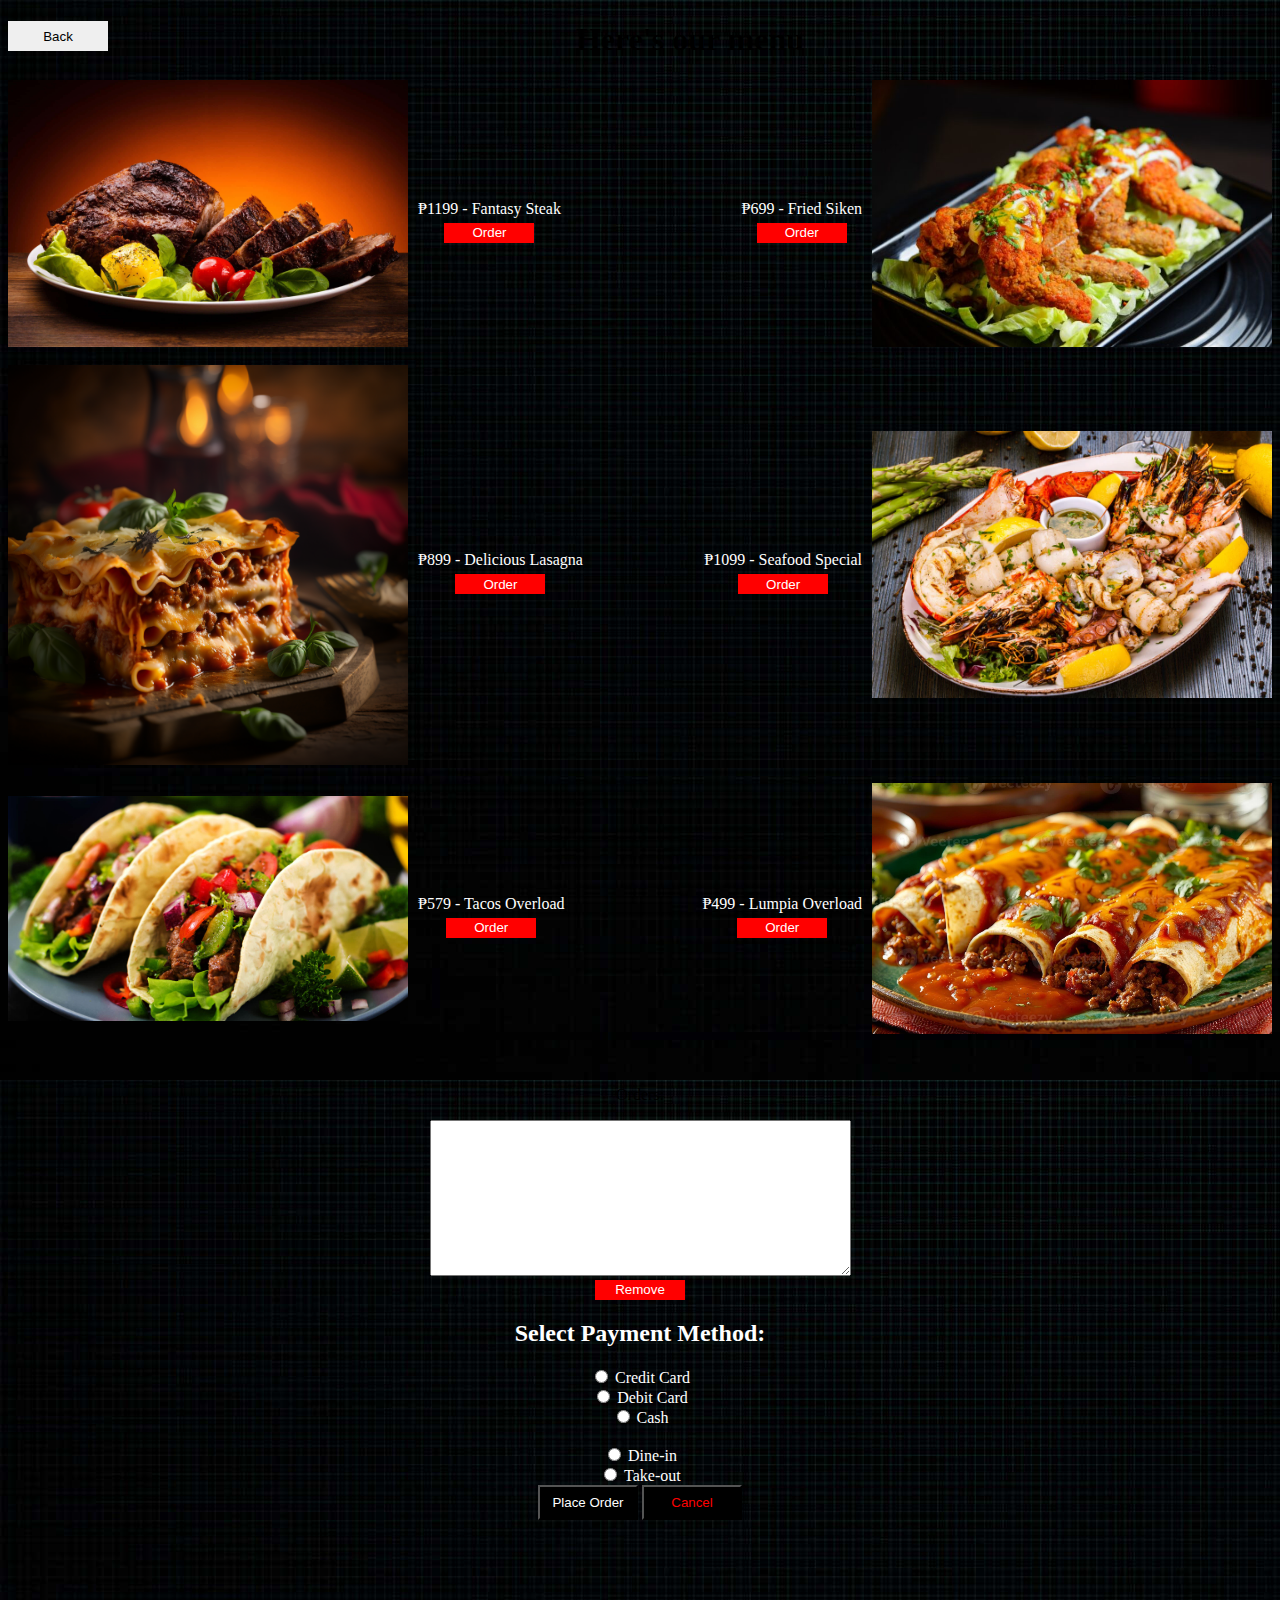
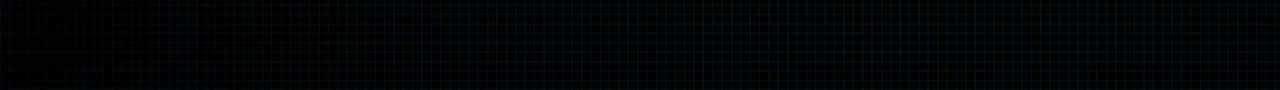
==== clicktoorder.html @ bce4de8d "initial commit" ====
<!DOCTYPE html>
<html lang="en">
<head>
    <meta charset="UTF-8">
    <meta name="viewport" content="width=device-width, initial-scale=1.0">
    <title>Archie's Restaurant</title>
</head>
<body background="images/black.jpg">
<div style="text-align: center;">
    <div style="float: left;">
        <a href="index.html" style="text-decoration: none;">
            <button style="width: 100px; height: 30px; background-color: white(255, 255, 255); color: black; border: none;">Back</button>
        </a>
    </div>
</div>

<center>
    <h1>Here's our menu</h1>
</center>
<div style="display: flex; justify-content: space-between;">
<div style="display: flex; align-items: center; text-align: center;">
    <img src="images/d1.jpg" width="400" style="margin-right: 10px;">
    <div>
        <p style="margin-bottom: 5px; color: white;">₱1199 - Fantasy Steak</p>
                <button onclick="addorder('Fantasy Steak - ₱1199.00')" style="width: 90px; height: 20px; background-color: Red; color: white; border: none;">Order</button>
    </div>
</div>
<div style="display: flex; align-items: center; text-align: center;">
    <div>
        <p style="margin-bottom: 5px; color: white;">₱699 - Fried Siken </p>
        <button onclick="addorder('Fried Siken - ₱699.00')" style="width: 90px; height: 20px; background-color: Red; color: white; border: none;">Order</button>
    </div>
    <img src="images/d4.jpeg" width="400" style="margin-left: 10px;">
</div>
</div>
<br>
<div style="display: flex; justify-content: space-between;">
<div style="display: flex; align-items: center; text-align: center;">
    <img src="images/d2.png" width="400" style="margin-right: 10px;">
    <div>
        <p style="margin-bottom: 5px; color: white;">₱899 - Delicious Lasagna </p>
        <button onclick="addorder('Delicious Lasagna - ₱899.00')"style="width: 90px; height: 20px; background-color: Red; color: white; border: none;">Order</button>
    </div>
</div>
<div style="display: flex; align-items: center; text-align: center;">
    <div>
        <p style="margin-bottom: 5px; color: white;">₱1099 - Seafood Special </p>
        <button onclick="addorder('Seafood Special - ₱1099.00')"style="width: 90px; height: 20px; background-color: Red; color: white; border: none;">Order</button>
    </div>
    <img src="images/d4.webp" width="400" style="margin-left: 10px;">
</div>
</div>
<br>
<div style="display: flex; justify-content: space-between;">
    <div style="display: flex; align-items: center; text-align: center;">
        <img src="images/d3.jpg" width="400" style="margin-right: 10px;">
        <div>
            <p style="margin-bottom: 5px; color: white;">₱579 - Tacos Overload </p>
            <button onclick="addorder('Tacos Overload - ₱579.00')"style="width: 90px; height: 20px; background-color: Red; color: white; border: none;">Order</button>
        </div>
    </div>
    <div style="display: flex; align-items: center; text-align: center;">
        <div>
            <p style="margin-bottom: 5px; color: white;">₱499 - Lumpia Overload </p>
            <button onclick="addorder('Lumpia Overload - ₱499.00')"style="width: 90px; height: 20px; background-color: Red; color: white; border: none;">Order</button>
        </div>
        <img src="images/d5.jpeg" width="400" style="margin-left: 10px;">
    </div>
</div>
<br>
<br>
<div style="text-align: center;">
    <p>Orders:</p>
    <textarea id="list" rows="10" cols="50"></textarea>
</div>
<div style="text-align: center;">
    <button onclick="remove()"style="width: 90px; height: 20px; background-color: Red; color: white; border: none;">Remove</button>
    </div>
<script>
    var orders = [];

    function addorder(item) {
        orders.push(item);
        var orderList = document.getElementById("list");
        orderList.value = orders.join("\n");
    }
    function remove() {
            if (orders.length > 0) {
                orders.pop(); // Remove the last item from the array
                var orderList = document.getElementById("list");
                orderList.value = orders.join("\n");
            }
        }
</script>

<center><div id="payment-model" style="color: white;">
    <h2>Select Payment Method:</h2>
    <label><input type="radio" name="payment" value="credit"> Credit Card</label><br>
    <label><input type="radio" name="payment" value="debit"> Debit Card</label><br>
    <label><input type="radio" name="payment" value="cash"> Cash</label><br>
</div>
<br>
<div id="order-type"style="color: white;">
    <label><input type="radio" name="order-buttons" value="Dine-In"> Dine-in</label><br>
    <label><input type="radio" name="order-buttons" value="Take-Out"> Take-out</label><br>
</div>

<div id="order-buttons">
    <a href="placeorder.html"><button style="width: 100px; height: 35px; background-color:black; color: white;">Place Order</button></a>
    <a href="cancel.html"><button style="width: 100px; height: 35px; background-color:black; color: red;">Cancel</button></a>
</div>
</center>
<br>
<br>
<br>
<br>
<br>
<br>
<br>
<br>
<br>



    


</body>
</html>
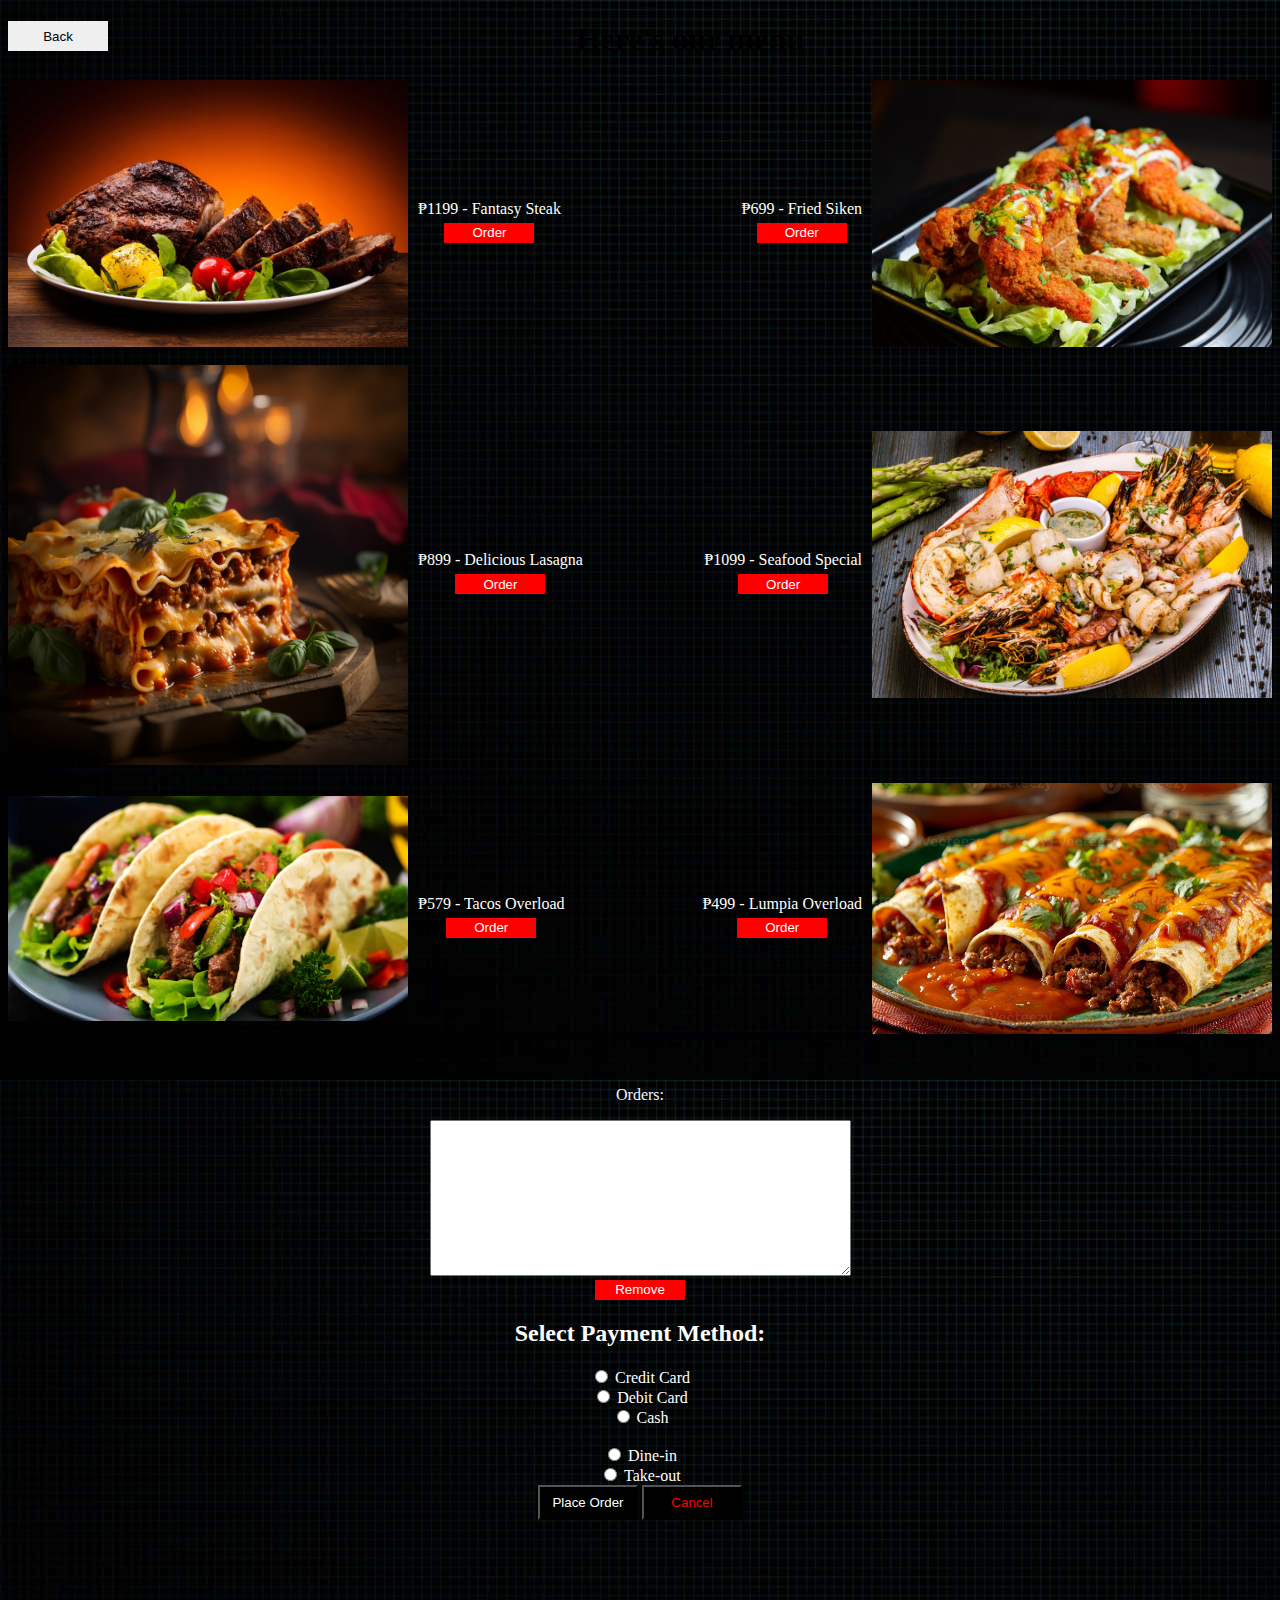
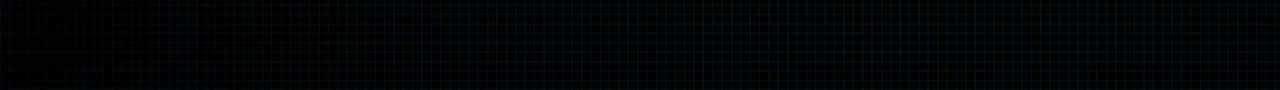
==== commit 4f0ab5a0: "initial commit" ====
--- a/clicktoorder.html
+++ b/clicktoorder.html
@@ -70,7 +70,7 @@
 <br>
 <br>
 <div style="text-align: center;">
-    <p>Orders:</p>
+    <p style="color: aliceblue;">Orders:</p>
     <textarea id="list" rows="10" cols="50"></textarea>
 </div>
 <div style="text-align: center;">
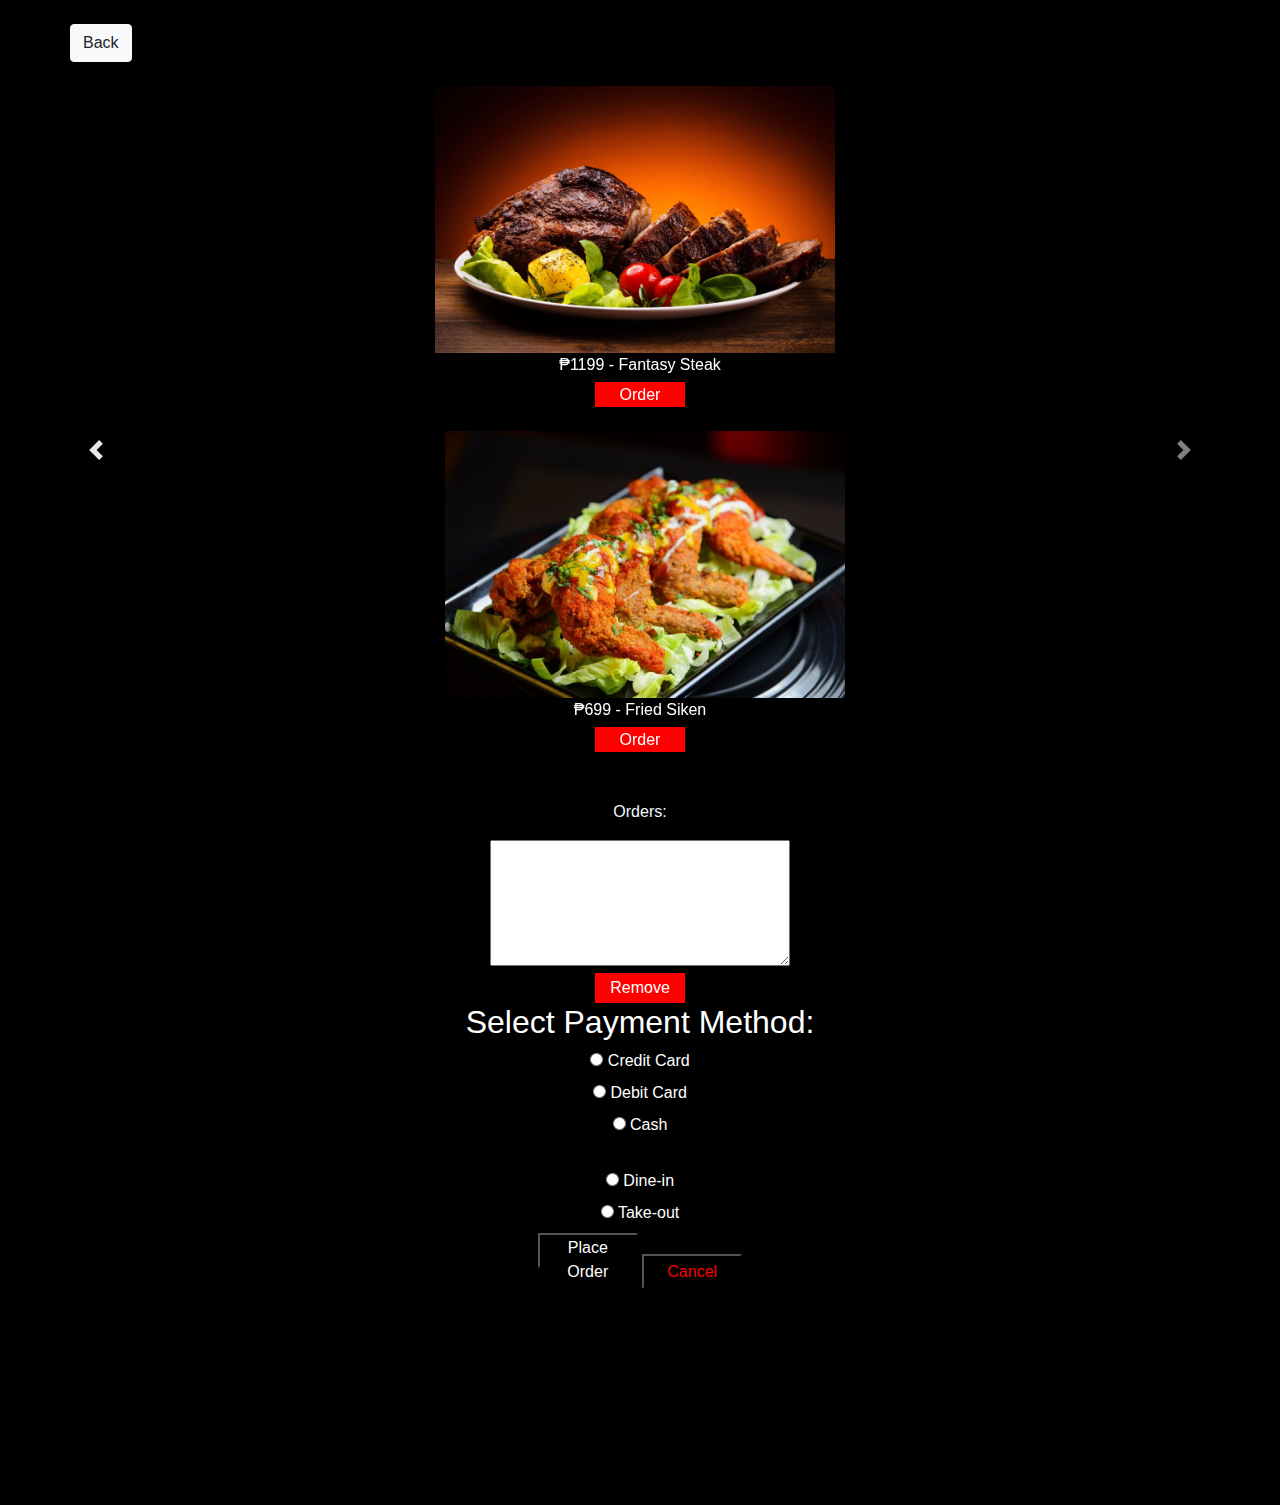
==== commit a1b55b86: "initial commit" ====
--- a/clicktoorder.html
+++ b/clicktoorder.html
@@ -4,94 +4,111 @@
     <meta charset="UTF-8">
     <meta name="viewport" content="width=device-width, initial-scale=1.0">
     <title>Archie's Restaurant</title>
+    <!-- Bootstrap CSS -->
+    <link href="https://maxcdn.bootstrapcdn.com/bootstrap/4.5.2/css/bootstrap.min.css" rel="stylesheet">
 </head>
-<body background="images/black.jpg">
-<div style="text-align: center;">
-    <div style="float: left;">
-        <a href="index.html" style="text-decoration: none;">
-            <button style="width: 100px; height: 30px; background-color: white(255, 255, 255); color: black; border: none;">Back</button>
-        </a>
-    </div>
-</div>
-
-<center>
-    <h1>Here's our menu</h1>
-</center>
-<div style="display: flex; justify-content: space-between;">
-<div style="display: flex; align-items: center; text-align: center;">
-    <img src="images/d1.jpg" width="400" style="margin-right: 10px;">
-    <div>
-        <p style="margin-bottom: 5px; color: white;">₱1199 - Fantasy Steak</p>
-                <button onclick="addorder('Fantasy Steak - ₱1199.00')" style="width: 90px; height: 20px; background-color: Red; color: white; border: none;">Order</button>
-    </div>
-</div>
-<div style="display: flex; align-items: center; text-align: center;">
-    <div>
-        <p style="margin-bottom: 5px; color: white;">₱699 - Fried Siken </p>
-        <button onclick="addorder('Fried Siken - ₱699.00')" style="width: 90px; height: 20px; background-color: Red; color: white; border: none;">Order</button>
-    </div>
-    <img src="images/d4.jpeg" width="400" style="margin-left: 10px;">
-</div>
-</div>
-<br>
-<div style="display: flex; justify-content: space-between;">
-<div style="display: flex; align-items: center; text-align: center;">
-    <img src="images/d2.png" width="400" style="margin-right: 10px;">
-    <div>
-        <p style="margin-bottom: 5px; color: white;">₱899 - Delicious Lasagna </p>
-        <button onclick="addorder('Delicious Lasagna - ₱899.00')"style="width: 90px; height: 20px; background-color: Red; color: white; border: none;">Order</button>
-    </div>
-</div>
-<div style="display: flex; align-items: center; text-align: center;">
-    <div>
-        <p style="margin-bottom: 5px; color: white;">₱1099 - Seafood Special </p>
-        <button onclick="addorder('Seafood Special - ₱1099.00')"style="width: 90px; height: 20px; background-color: Red; color: white; border: none;">Order</button>
-    </div>
-    <img src="images/d4.webp" width="400" style="margin-left: 10px;">
-</div>
-</div>
-<br>
-<div style="display: flex; justify-content: space-between;">
-    <div style="display: flex; align-items: center; text-align: center;">
-        <img src="images/d3.jpg" width="400" style="margin-right: 10px;">
-        <div>
-            <p style="margin-bottom: 5px; color: white;">₱579 - Tacos Overload </p>
-            <button onclick="addorder('Tacos Overload - ₱579.00')"style="width: 90px; height: 20px; background-color: Red; color: white; border: none;">Order</button>
+<body style="background-color: black;">
+    <br>
+    <div class="container">
+        <div class="row justify-content-start">
+                <a href="index.html" style="text-decoration: none;">
+                    <button class="btn btn-light">Back</button>
+                </a>
+            </div>
         </div>
     </div>
-    <div style="display: flex; align-items: center; text-align: center;">
-        <div>
-            <p style="margin-bottom: 5px; color: white;">₱499 - Lumpia Overload </p>
-            <button onclick="addorder('Lumpia Overload - ₱499.00')"style="width: 90px; height: 20px; background-color: Red; color: white; border: none;">Order</button>
+<br>
+    <div class="container">
+        <div id="menuCarousel" class="carousel slide" data-ride="carousel">
+            <div class="carousel-inner">
+                <div class="carousel-item active">
+                    <div class="text-center">
+                        <img src="images/d1.jpg" width="400" style="margin-right: 10px;">
+                        <p style="margin-bottom: 5px; color: white;">₱1199 - Fantasy Steak</p>
+                        <button onclick="addorder('Fantasy Steak - ₱1199.00')" style="width: 90px; height: 25px; background-color: Red; color: white; border: none;">Order</button>
+                    </div>
+                    <br>
+                    <div class="text-center">
+                        <img src="images/d4.jpeg" width="400" style="margin-left: 10px;">
+                        <p style="margin-bottom: 5px; color: white;">₱699 - Fried Siken </p>
+                        <button onclick="addorder('Fried Siken - ₱699.00')" style="width: 90px; height: 25px; background-color: Red; color: white; border: none;">Order</button>
+                    </div>
+                </div>
+                <br>
+                <div class="carousel-item">
+                    <div class="text-center">
+                        <img src="images/d3.jpg" width="400" style="margin-right: 10px;">
+                        <p style="margin-bottom: 5px; color: white;">₱579 - Tacos Overload</p>
+                        <button onclick="addorder('Tacos Overload - ₱579.00')" style="width: 90px; height: 25px; background-color: Red; color: white; border: none;">Order</button>
+                    </div>
+                    <br>
+                    <div class="text-center">
+                        <img src="images/d5.jpeg" width="400" style="margin-left: 10px;">
+                        <p style="margin-bottom: 5px; color: white;">₱499 - Lumpia Overload</p>
+                        <button onclick="addorder('Lumpia Overload - ₱499.00')" style="width: 90px; height: 25px; background-color: Red; color: white; border: none;">Order</button>
+                    </div>
+                </div>
+                <br>
+                <div class="carousel-item">
+                    <div class="text-center">
+                        <img src="images/d2.png" width="400" style="margin-right: 10px;">
+                        <p style="margin-bottom: 5px; color: white;">₱899 - Delicious Lasagna</p>
+                        <button onclick="addorder('Delicious Lasagna - ₱899.00')" style="width: 90px; height: 25px; background-color: Red; color: white; border: none;">Order</button>
+                    </div>
+                    <br>
+                    <div class="text-center">
+                        <img src="images/d4.webp" width="400" style="margin-left: 10px;">
+                        <p style="margin-bottom: 5px; color: white;">₱1099 - Seafood Special</p>
+                        <button onclick="addorder('Seafood Special - ₱1099.00')" style="width: 90px; height: 25px; background-color: Red; color: white; border: none;">Order</button>
+                    </div>
+                </div>
+            </div>
         </div>
-        <img src="images/d5.jpeg" width="400" style="margin-left: 10px;">
     </div>
-</div>
-<br>
-<br>
-<div style="text-align: center;">
-    <p style="color: aliceblue;">Orders:</p>
-    <textarea id="list" rows="10" cols="50"></textarea>
-</div>
-<div style="text-align: center;">
-    <button onclick="remove()"style="width: 90px; height: 20px; background-color: Red; color: white; border: none;">Remove</button>
+    
+            <a class="carousel-control-prev" href="#menuCarousel" role="button" data-slide="prev">
+                <span class="carousel-control-prev-icon" aria-hidden="true"></span>
+                <span class="sr-only">Previous</span>
+            </a>
+            <a class="carousel-control-next" href="#menuCarousel" role="button" data-slide="next" onclick="('menuCarousel').carousel('next')">
+                <span class="carousel-control-next-icon" aria-hidden="true"></span>
+                <span class="sr-only">Next</span>
+            </a>
+        </div>
     </div>
-<script>
-    var orders = [];
 
-    function addorder(item) {
-        orders.push(item);
-        var orderList = document.getElementById("list");
-        orderList.value = orders.join("\n");
-    }
-    function remove() {
+    <br>
+    <br>
+    <div style="text-align: center;">
+        <p style="color: aliceblue;">Orders:</p>
+        <textarea id="list" rows="5" cols="30"></textarea>
+    </div>
+    <div style="text-align: center;">
+        <button onclick="remove()"style="width: 90px; height: 30px; background-color: Red; color: white; border: none;">Remove</button>
+    </div>
+
+    <script>
+        var orders = [];
+
+        function addorder(item) {
+            orders.push(item);
+            var orderList = document.getElementById("list");
+            orderList.value = orders.join("\n");
+        }
+
+        function remove() {
             if (orders.length > 0) {
                 orders.pop(); // Remove the last item from the array
                 var orderList = document.getElementById("list");
                 orderList.value = orders.join("\n");
             }
         }
-</script>
+    </script>
+
+    <script src="https://code.jquery.com/jquery-3.5.1.slim.min.js"></script>
+    <script src="https://cdnjs.cloudflare.com/ajax/libs/popper.js/1.16.0/umd/popper.min.js"></script>
+    <script src="https://maxcdn.bootstrapcdn.com/bootstrap/4.5.2/js/bootstrap.min.js"></script>
+
 
 <center><div id="payment-model" style="color: white;">
     <h2>Select Payment Method:</h2>
@@ -119,11 +136,5 @@
 <br>
 <br>
 <br>
-
-
-
-    
-
-
 </body>
 </html>